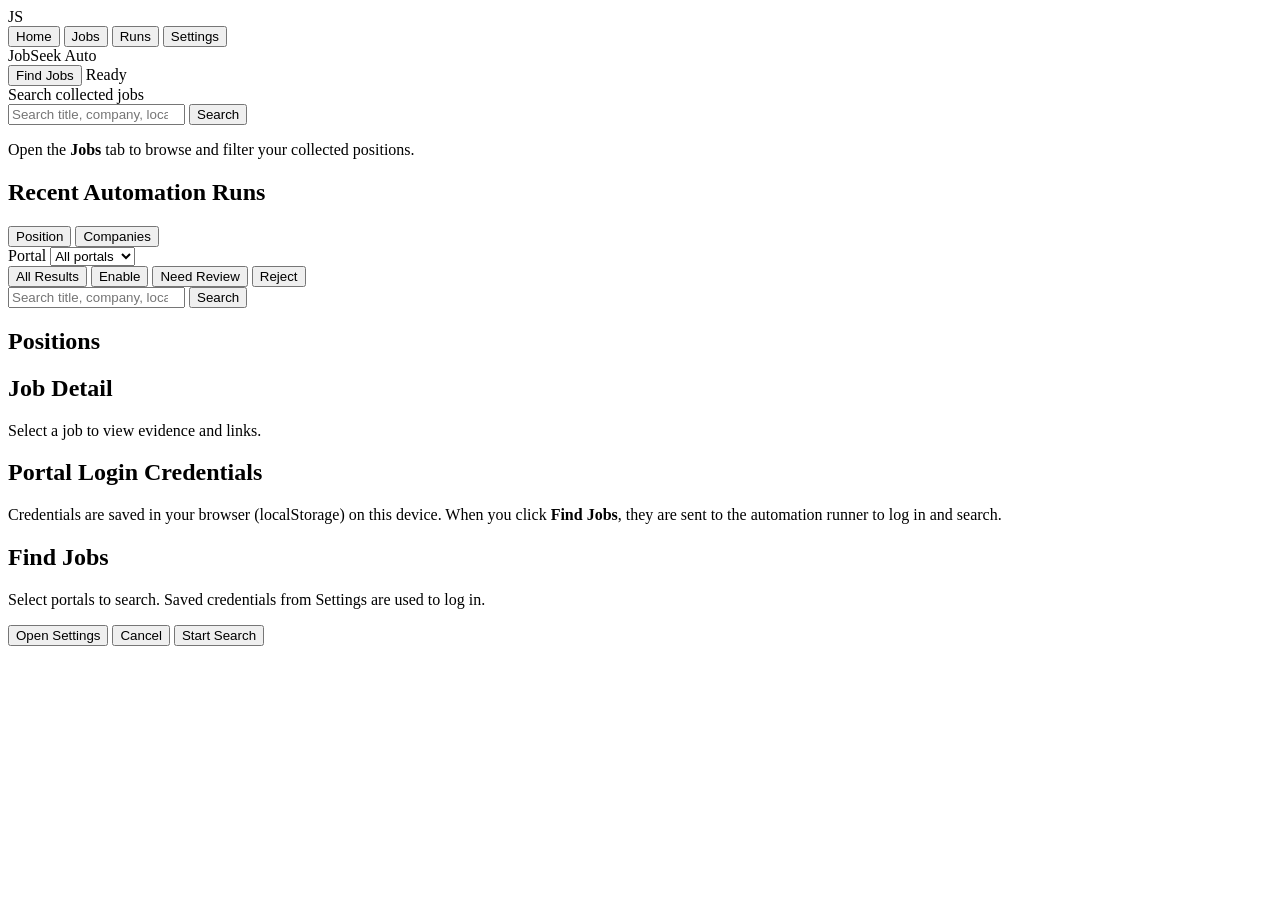
==== job_automation/dashboard/templates/index.html @ 8d4c5d0f "Initial commit: JobSeek automation MVP. Portal search pipeline, dashboard, session persistence, and " ====
<!DOCTYPE html>
<html lang="en">
<head>
  <meta charset="UTF-8">
  <meta name="viewport" content="width=device-width, initial-scale=1.0">
  <title>JobSeek Auto</title>
  <link rel="stylesheet" href="/static/styles.css">
</head>
<body>
  <div class="app">
    <aside class="sidebar">
      <div class="logo">JS</div>
      <nav>
        <button class="nav-item" data-view="home">Home</button>
        <button class="nav-item active" data-view="jobs">Jobs</button>
        <button class="nav-item" data-view="runs">Runs</button>
        <button class="nav-item" data-view="settings">Settings</button>
      </nav>
    </aside>

    <main class="content">
      <header class="topbar">
        <div class="brand">JobSeek Auto</div>
        <div class="topbar-actions">
          <button id="find-jobs-btn" class="primary-btn" type="button">Find Jobs</button>
          <span id="run-status" class="muted">Ready</span>
        </div>
      </header>

      <section id="home-view" class="view-section">
        <section class="search-section">
          <div class="search-label">
            <span>Search collected jobs</span>
          </div>
          <form id="home-search-form" class="search-bar">
            <input id="home-search-input" type="search" placeholder="Search title, company, location..." autocomplete="off">
            <button type="submit">Search</button>
          </form>
          <p class="muted home-hint">Open the <strong>Jobs</strong> tab to browse and filter your collected positions.</p>
        </section>

        <section class="panels home-panels">
          <div class="panel recent-runs">
            <h2>Recent Automation Runs</h2>
            <div id="runs-list" class="runs-list"></div>
          </div>
        </section>
      </section>

      <section id="jobs-view" class="view-section hidden">
        <div class="jobs-layout">
          <aside class="jobs-sidebar">
            <div class="entity-toggle">
              <button type="button" class="toggle-btn active" data-entity="position">Position</button>
              <button type="button" class="toggle-btn" data-entity="companies">Companies</button>
            </div>

            <div class="sidebar-block">
              <label class="sidebar-label" for="jobs-portal-filter">Portal</label>
              <select id="jobs-portal-filter">
                <option value="">All portals</option>
                <option value="hiringcafe">HiringCafe</option>
                <option value="builtin">Built In</option>
                <option value="jobright">Jobright</option>
                <option value="glassdoor">Glassdoor</option>
              </select>
            </div>
          </aside>

          <div class="jobs-main">
            <div class="jobs-toolbar">
              <div class="result-chips" id="decision-chips">
                <button type="button" class="chip active" data-decision="all">All Results</button>
                <button type="button" class="chip" data-decision="eligible">Enable</button>
                <button type="button" class="chip" data-decision="needs_review">Need Review</button>
                <button type="button" class="chip" data-decision="rejected">Reject</button>
              </div>

              <form id="jobs-search-form" class="search-bar jobs-search-bar">
                <input id="jobs-search-input" type="search" placeholder="Search title, company, location..." autocomplete="off">
                <button type="submit">Search</button>
              </form>
            </div>

            <div class="jobs-content">
              <div class="panel jobs-panel">
                <div class="jobs-panel-header">
                  <h2 id="jobs-list-title">Positions</h2>
                  <span id="jobs-count" class="muted"></span>
                </div>
                <div id="jobs-list" class="jobs-list"></div>
                <div id="pagination" class="pagination"></div>
              </div>

              <div class="panel detail-panel">
                <h2>Job Detail</h2>
                <div id="job-detail" class="job-detail empty">Select a job to view evidence and links.</div>
              </div>
            </div>
          </div>
        </div>
      </section>

      <section id="settings-view" class="view-section hidden">
        <div class="panel settings-panel">
          <h2>Portal Login Credentials</h2>
          <p class="muted settings-note">
            Credentials are saved in your browser (localStorage) on this device. When you click
            <strong>Find Jobs</strong>, they are sent to the automation runner to log in and search.
          </p>
          <div id="portal-credentials" class="credentials-grid"></div>
        </div>
      </section>
    </main>
  </div>

  <div id="find-jobs-modal" class="modal hidden">
    <div class="modal-content">
      <h2>Find Jobs</h2>
      <p class="muted">Select portals to search. Saved credentials from Settings are used to log in.</p>
      <p id="find-jobs-hint" class="find-jobs-hint hidden"></p>
      <div id="find-portals" class="portal-checkboxes"></div>
      <div class="modal-actions">
        <button type="button" id="go-settings-btn" class="secondary-btn">Open Settings</button>
        <button type="button" id="cancel-find-jobs" class="secondary-btn">Cancel</button>
        <button type="button" id="confirm-find-jobs" class="primary-btn">Start Search</button>
      </div>
    </div>
  </div>

  <script src="/static/credentials-store.js"></script>
  <script src="/static/app.js"></script>
</body>
</html>
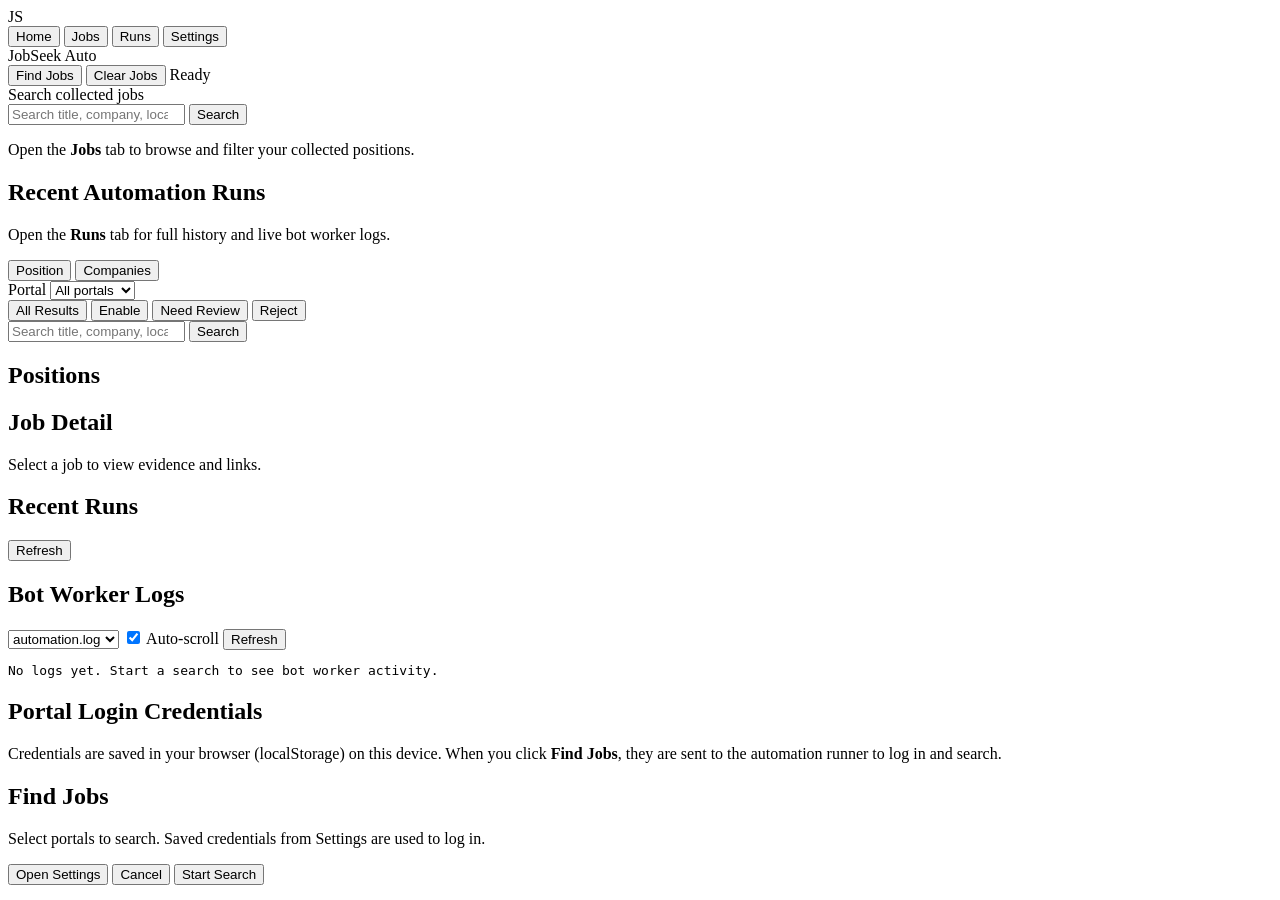
==== commit a88c1d3b: "Improve Built In search filters, duplicate skip, and live jobs UI. Skip re-clicking Past 24 hours wh" ====
--- a/job_automation/dashboard/templates/index.html
+++ b/job_automation/dashboard/templates/index.html
@@ -23,6 +23,7 @@
         <div class="brand">JobSeek Auto</div>
         <div class="topbar-actions">
           <button id="find-jobs-btn" class="primary-btn" type="button">Find Jobs</button>
+          <button id="clear-jobs-btn" class="secondary-btn" type="button">Clear Jobs</button>
           <span id="run-status" class="muted">Ready</span>
         </div>
       </header>
@@ -42,7 +43,8 @@
         <section class="panels home-panels">
           <div class="panel recent-runs">
             <h2>Recent Automation Runs</h2>
-            <div id="runs-list" class="runs-list"></div>
+            <p class="muted">Open the <strong>Runs</strong> tab for full history and live bot worker logs.</p>
+            <div id="home-runs-list" class="runs-list"></div>
           </div>
         </section>
       </section>
@@ -101,6 +103,37 @@
         </div>
       </section>
 
+      <section id="runs-view" class="view-section hidden">
+        <div class="runs-layout">
+          <div class="panel runs-history-panel">
+            <div class="jobs-panel-header">
+              <h2>Recent Runs</h2>
+              <button type="button" id="refresh-runs-btn" class="secondary-btn">Refresh</button>
+            </div>
+            <div id="runs-list" class="runs-list"></div>
+          </div>
+
+          <div class="panel runs-log-panel">
+            <div class="jobs-panel-header">
+              <h2>Bot Worker Logs</h2>
+              <div class="log-toolbar">
+                <select id="log-source">
+                  <option value="automation">automation.log</option>
+                  <option value="search">search_run.log</option>
+                  <option value="all">All logs</option>
+                </select>
+                <label class="checkbox">
+                  <input id="log-auto-scroll" type="checkbox" checked>
+                  Auto-scroll
+                </label>
+                <button type="button" id="refresh-logs-btn" class="secondary-btn">Refresh</button>
+              </div>
+            </div>
+            <pre id="worker-logs" class="worker-logs muted">No logs yet. Start a search to see bot worker activity.</pre>
+          </div>
+        </div>
+      </section>
+
       <section id="settings-view" class="view-section hidden">
         <div class="panel settings-panel">
           <h2>Portal Login Credentials</h2>
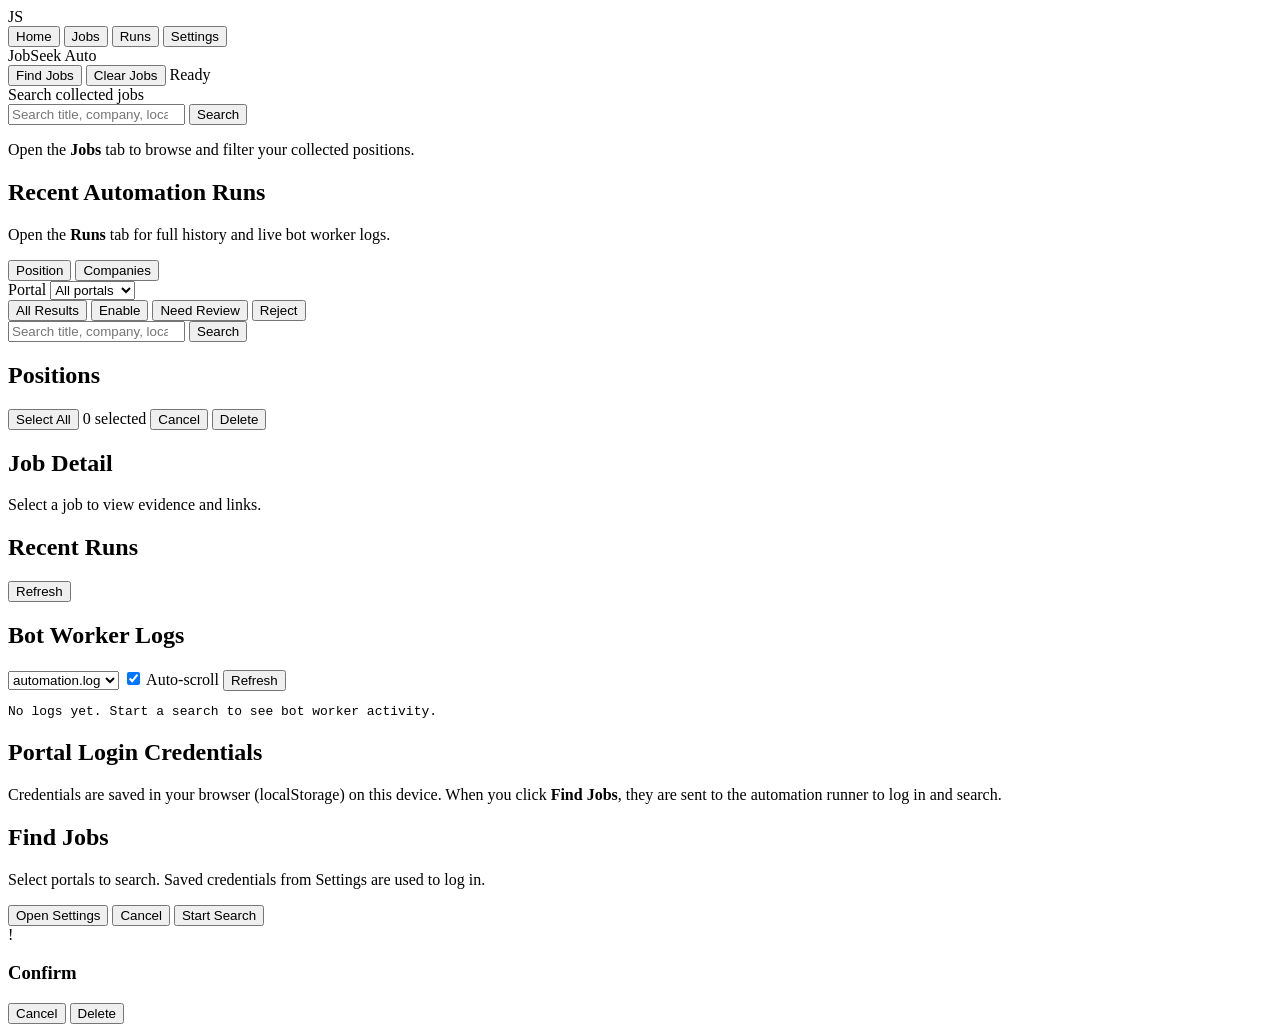
==== commit 5a45802e: "Improve Built In matching, multi-select delete, and detail tabs. Expand target roles/skills with rat" ====
--- a/job_automation/dashboard/templates/index.html
+++ b/job_automation/dashboard/templates/index.html
@@ -90,6 +90,12 @@
                   <h2 id="jobs-list-title">Positions</h2>
                   <span id="jobs-count" class="muted"></span>
                 </div>
+                <div id="jobs-select-bar" class="jobs-select-bar hidden">
+                  <button type="button" id="select-all-jobs" class="secondary-btn">Select All</button>
+                  <span id="jobs-select-count" class="muted">0 selected</span>
+                  <button type="button" id="cancel-jobs-select" class="secondary-btn">Cancel</button>
+                  <button type="button" id="delete-selected-jobs" class="danger-btn">Delete</button>
+                </div>
                 <div id="jobs-list" class="jobs-list"></div>
                 <div id="pagination" class="pagination"></div>
               </div>
@@ -161,6 +167,20 @@
     </div>
   </div>
 
+  <div id="app-confirm-modal" class="modal app-alert-modal hidden" aria-hidden="true">
+    <div class="app-alert-card app-alert-danger" role="alertdialog" aria-modal="true" aria-labelledby="app-confirm-title">
+      <div class="app-alert-icon" aria-hidden="true">!</div>
+      <div class="app-alert-body">
+        <h3 id="app-confirm-title">Confirm</h3>
+        <p id="app-confirm-message" class="muted"></p>
+      </div>
+      <div class="app-alert-actions">
+        <button type="button" id="app-confirm-cancel" class="secondary-btn">Cancel</button>
+        <button type="button" id="app-confirm-ok" class="danger-btn">Delete</button>
+      </div>
+    </div>
+  </div>
+
   <script src="/static/credentials-store.js"></script>
   <script src="/static/app.js"></script>
 </body>
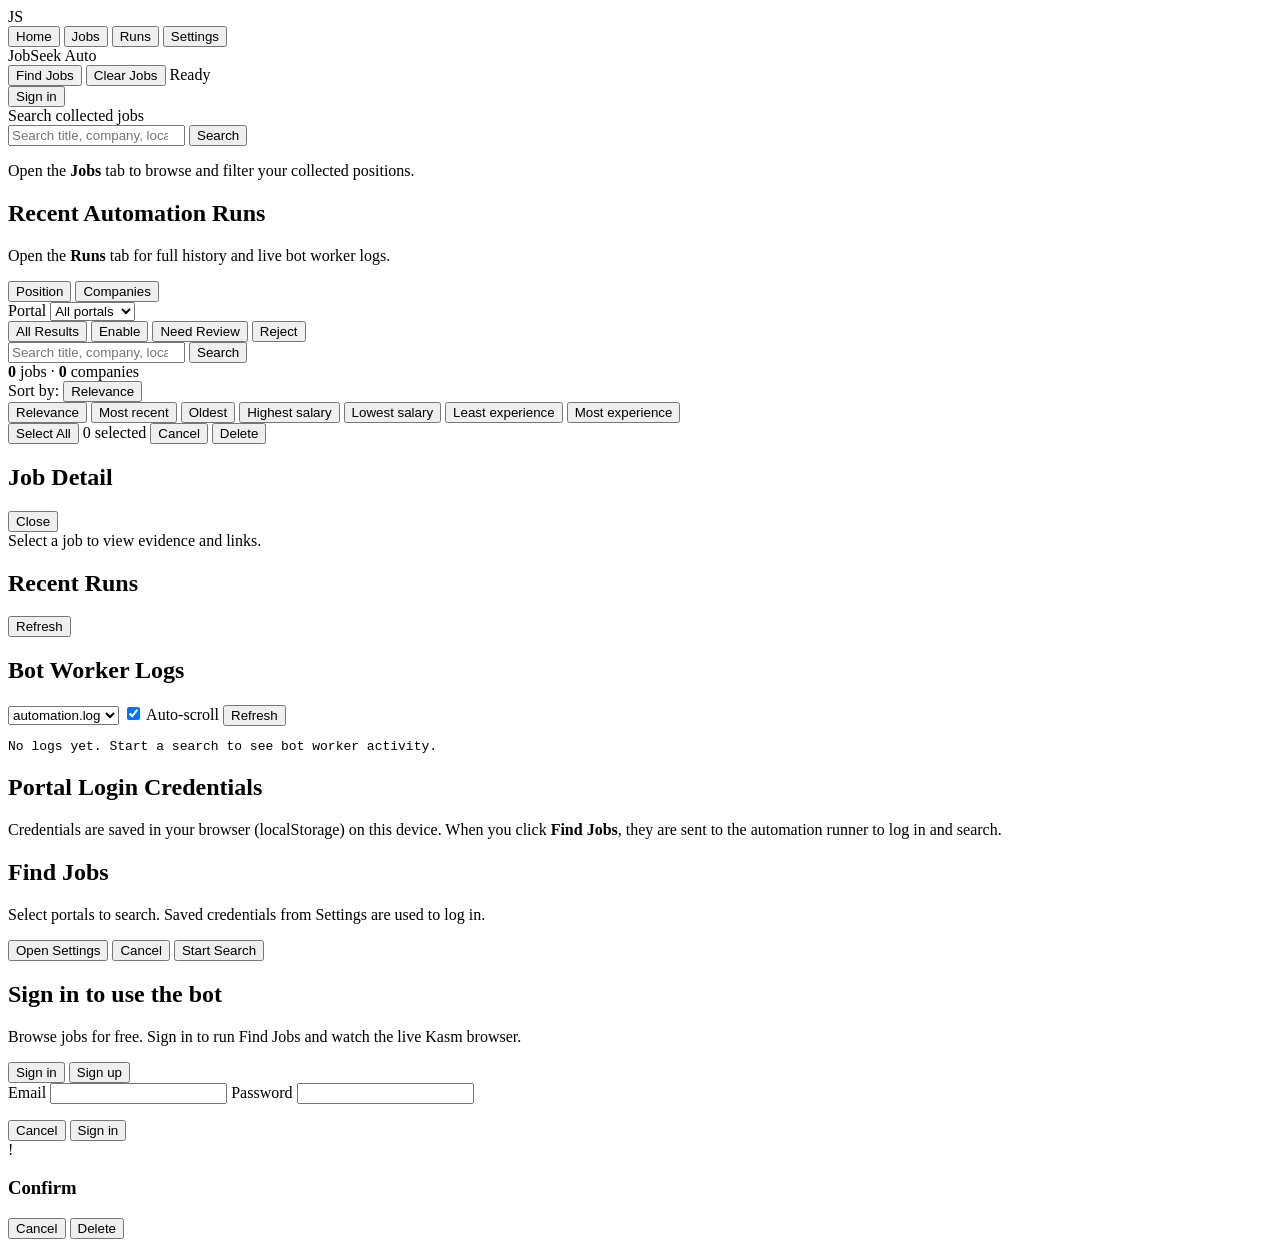
==== commit 59f9ccd4: "Add Kasm watch/stop flow and richer Built In job evidence. Gate Find Jobs and live browser watch beh" ====
--- a/job_automation/dashboard/templates/index.html
+++ b/job_automation/dashboard/templates/index.html
@@ -23,8 +23,13 @@
         <div class="brand">JobSeek Auto</div>
         <div class="topbar-actions">
           <button id="find-jobs-btn" class="primary-btn" type="button">Find Jobs</button>
+          <button id="stop-jobs-btn" class="danger-btn topbar-stop-btn" type="button" hidden>Stop</button>
           <button id="clear-jobs-btn" class="secondary-btn" type="button">Clear Jobs</button>
           <span id="run-status" class="muted">Ready</span>
+          <span id="kasm-links" class="kasm-links" hidden></span>
+          <div id="auth-slot" class="auth-slot">
+            <button id="signin-btn" class="secondary-btn" type="button">Sign in</button>
+          </div>
         </div>
       </header>
 
@@ -85,10 +90,30 @@
             </div>
 
             <div class="jobs-content">
-              <div class="panel jobs-panel">
-                <div class="jobs-panel-header">
-                  <h2 id="jobs-list-title">Positions</h2>
-                  <span id="jobs-count" class="muted"></span>
+              <div class="panel jobs-panel jobs-panel-grid">
+                <div class="jobs-results-bar">
+                  <div class="jobs-results-stats" id="jobs-results-stats">
+                    <span><strong id="jobs-total-count">0</strong> jobs</span>
+                    <span class="jobs-results-sep">·</span>
+                    <span><strong id="jobs-company-count">0</strong> companies</span>
+                  </div>
+                  <div class="jobs-sort" id="jobs-sort-wrap">
+                    <span class="jobs-sort-label">Sort by:</span>
+                    <button type="button" class="jobs-sort-trigger" id="jobs-sort-trigger" aria-haspopup="listbox" aria-expanded="false">
+                      <span id="jobs-sort-label">Relevance</span>
+                      <span class="jobs-sort-caret" aria-hidden="true"></span>
+                    </button>
+                    <div class="jobs-sort-menu hidden" id="jobs-sort-menu" role="listbox" aria-label="Sort jobs">
+                      <button type="button" class="jobs-sort-option active" role="option" data-value="relevance" aria-selected="true">Relevance</button>
+                      <button type="button" class="jobs-sort-option" role="option" data-value="recent" aria-selected="false">Most recent</button>
+                      <button type="button" class="jobs-sort-option" role="option" data-value="oldest" aria-selected="false">Oldest</button>
+                      <button type="button" class="jobs-sort-option" role="option" data-value="salary_high" aria-selected="false">Highest salary</button>
+                      <button type="button" class="jobs-sort-option" role="option" data-value="salary_low" aria-selected="false">Lowest salary</button>
+                      <button type="button" class="jobs-sort-option" role="option" data-value="experience_least" aria-selected="false">Least experience</button>
+                      <button type="button" class="jobs-sort-option" role="option" data-value="experience_most" aria-selected="false">Most experience</button>
+                    </div>
+                    <input type="hidden" id="jobs-sort" value="relevance">
+                  </div>
                 </div>
                 <div id="jobs-select-bar" class="jobs-select-bar hidden">
                   <button type="button" id="select-all-jobs" class="secondary-btn">Select All</button>
@@ -96,17 +121,23 @@
                   <button type="button" id="cancel-jobs-select" class="secondary-btn">Cancel</button>
                   <button type="button" id="delete-selected-jobs" class="danger-btn">Delete</button>
                 </div>
-                <div id="jobs-list" class="jobs-list"></div>
+                <div id="jobs-list" class="jobs-grid"></div>
                 <div id="pagination" class="pagination"></div>
               </div>
-
-              <div class="panel detail-panel">
-                <h2>Job Detail</h2>
-                <div id="job-detail" class="job-detail empty">Select a job to view evidence and links.</div>
-              </div>
-            </div>
-          </div>
-        </div>
+            </div>
+          </div>
+        </div>
+
+        <aside id="job-detail-drawer" class="job-detail-drawer hidden" aria-hidden="true">
+          <div class="job-detail-drawer-backdrop" id="job-detail-backdrop"></div>
+          <div class="job-detail-drawer-panel panel">
+            <div class="jobs-panel-header">
+              <h2>Job Detail</h2>
+              <button type="button" id="close-job-detail" class="secondary-btn" aria-label="Close detail">Close</button>
+            </div>
+            <div id="job-detail" class="job-detail empty">Select a job to view evidence and links.</div>
+          </div>
+        </aside>
       </section>
 
       <section id="runs-view" class="view-section hidden">
@@ -167,6 +198,34 @@
     </div>
   </div>
 
+  <div id="auth-modal" class="modal hidden" aria-hidden="true">
+    <div class="modal-content auth-modal-content">
+      <h2 id="auth-modal-title">Sign in to use the bot</h2>
+      <p id="auth-modal-reason" class="muted">
+        Browse jobs for free. Sign in to run Find Jobs and watch the live Kasm browser.
+      </p>
+      <div class="auth-tabs">
+        <button type="button" class="auth-tab active" data-auth-tab="signin">Sign in</button>
+        <button type="button" class="auth-tab" data-auth-tab="signup">Sign up</button>
+      </div>
+      <form id="auth-form" class="auth-form">
+        <label>
+          Email
+          <input id="auth-email" type="email" name="email" autocomplete="email" required>
+        </label>
+        <label>
+          Password
+          <input id="auth-password" type="password" name="password" autocomplete="current-password" minlength="8" required>
+        </label>
+        <p id="auth-error" class="auth-error hidden"></p>
+        <div class="modal-actions">
+          <button type="button" id="auth-cancel" class="secondary-btn">Cancel</button>
+          <button type="submit" id="auth-submit" class="primary-btn">Sign in</button>
+        </div>
+      </form>
+    </div>
+  </div>
+
   <div id="app-confirm-modal" class="modal app-alert-modal hidden" aria-hidden="true">
     <div class="app-alert-card app-alert-danger" role="alertdialog" aria-modal="true" aria-labelledby="app-confirm-title">
       <div class="app-alert-icon" aria-hidden="true">!</div>
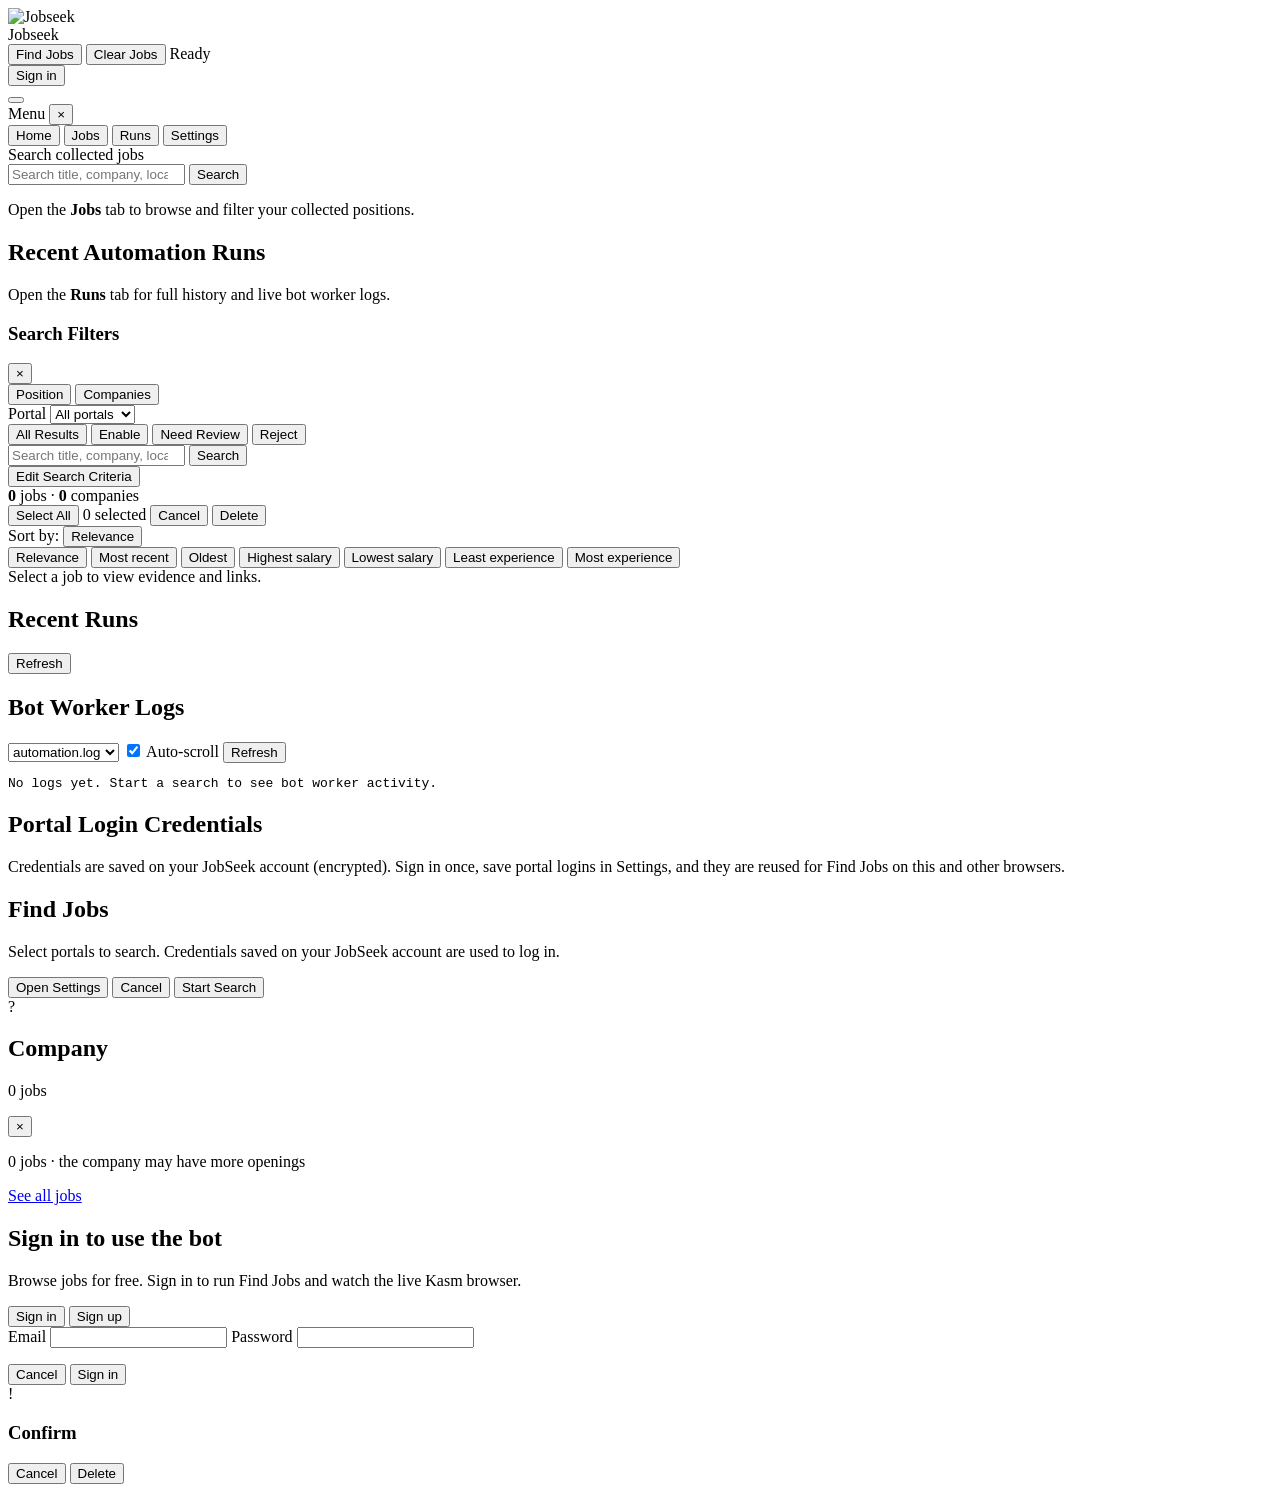
==== commit b632980e: "Improve Built In scrape and HiringCafe-style dashboard UX. Parse absolute posted dates from relative" ====
--- a/job_automation/dashboard/templates/index.html
+++ b/job_automation/dashboard/templates/index.html
@@ -3,13 +3,41 @@
 <head>
   <meta charset="UTF-8">
   <meta name="viewport" content="width=device-width, initial-scale=1.0">
-  <title>JobSeek Auto</title>
-  <link rel="stylesheet" href="/static/styles.css">
+  <title>Jobseek</title>
+  <link rel="stylesheet" href="/static/styles.css?v=posted-6">
+  <link rel="icon" href="/static/img/jobseek-logo.jpg" type="image/jpeg">
 </head>
 <body>
   <div class="app">
-    <aside class="sidebar">
-      <div class="logo">JS</div>
+    <div id="nav-drawer-backdrop" class="drawer-backdrop" hidden></div>
+    <div id="jobs-filters-backdrop" class="drawer-backdrop" hidden></div>
+
+    <header class="navbar">
+      <div class="navbar-brand">
+        <img class="logo" src="/static/img/jobseek-logo.jpg" alt="Jobseek" width="40" height="40">
+        <div class="brand">Jobseek</div>
+      </div>
+      <div class="topbar-actions">
+        <button id="find-jobs-btn" class="primary-btn" type="button">Find Jobs</button>
+        <button id="stop-jobs-btn" class="danger-btn topbar-stop-btn" type="button" hidden>Stop</button>
+        <button id="clear-jobs-btn" class="secondary-btn" type="button">Clear Jobs</button>
+        <span id="run-status" class="muted">Ready</span>
+        <span id="kasm-links" class="kasm-links" hidden></span>
+        <div id="auth-slot" class="auth-slot">
+          <button id="signin-btn" class="secondary-btn" type="button">Sign in</button>
+        </div>
+        <button type="button" id="open-nav-menu" class="icon-menu-btn" aria-label="Open menu" aria-expanded="false">
+          <span class="icon-menu-bars" aria-hidden="true"></span>
+        </button>
+      </div>
+    </header>
+
+    <div class="app-body">
+    <aside class="sidebar" id="app-sidebar">
+      <div class="sidebar-drawer-top">
+        <span class="sidebar-drawer-label">Menu</span>
+        <button type="button" id="close-nav-menu" class="icon-close-btn drawer-close-btn" aria-label="Close menu">×</button>
+      </div>
       <nav>
         <button class="nav-item" data-view="home">Home</button>
         <button class="nav-item active" data-view="jobs">Jobs</button>
@@ -19,20 +47,6 @@
     </aside>
 
     <main class="content">
-      <header class="topbar">
-        <div class="brand">JobSeek Auto</div>
-        <div class="topbar-actions">
-          <button id="find-jobs-btn" class="primary-btn" type="button">Find Jobs</button>
-          <button id="stop-jobs-btn" class="danger-btn topbar-stop-btn" type="button" hidden>Stop</button>
-          <button id="clear-jobs-btn" class="secondary-btn" type="button">Clear Jobs</button>
-          <span id="run-status" class="muted">Ready</span>
-          <span id="kasm-links" class="kasm-links" hidden></span>
-          <div id="auth-slot" class="auth-slot">
-            <button id="signin-btn" class="secondary-btn" type="button">Sign in</button>
-          </div>
-        </div>
-      </header>
-
       <section id="home-view" class="view-section">
         <section class="search-section">
           <div class="search-label">
@@ -56,7 +70,11 @@
 
       <section id="jobs-view" class="view-section hidden">
         <div class="jobs-layout">
-          <aside class="jobs-sidebar">
+          <aside class="jobs-sidebar" id="jobs-sidebar">
+            <div class="jobs-sidebar-header">
+              <h3>Search Filters</h3>
+              <button type="button" id="close-jobs-filters" class="icon-close-btn drawer-close-btn" aria-label="Close filters">×</button>
+            </div>
             <div class="entity-toggle">
               <button type="button" class="toggle-btn active" data-entity="position">Position</button>
               <button type="button" class="toggle-btn" data-entity="companies">Companies</button>
@@ -87,6 +105,8 @@
                 <input id="jobs-search-input" type="search" placeholder="Search title, company, location..." autocomplete="off">
                 <button type="submit">Search</button>
               </form>
+
+              <button type="button" id="edit-search-criteria" class="edit-criteria-btn">Edit Search Criteria</button>
             </div>
 
             <div class="jobs-content">
@@ -96,6 +116,12 @@
                     <span><strong id="jobs-total-count">0</strong> jobs</span>
                     <span class="jobs-results-sep">·</span>
                     <span><strong id="jobs-company-count">0</strong> companies</span>
+                  </div>
+                  <div id="jobs-select-bar" class="jobs-select-bar hidden">
+                    <button type="button" id="select-all-jobs" class="secondary-btn">Select All</button>
+                    <span id="jobs-select-count" class="muted">0 selected</span>
+                    <button type="button" id="cancel-jobs-select" class="secondary-btn">Cancel</button>
+                    <button type="button" id="delete-selected-jobs" class="danger-btn">Delete</button>
                   </div>
                   <div class="jobs-sort" id="jobs-sort-wrap">
                     <span class="jobs-sort-label">Sort by:</span>
@@ -115,12 +141,6 @@
                     <input type="hidden" id="jobs-sort" value="relevance">
                   </div>
                 </div>
-                <div id="jobs-select-bar" class="jobs-select-bar hidden">
-                  <button type="button" id="select-all-jobs" class="secondary-btn">Select All</button>
-                  <span id="jobs-select-count" class="muted">0 selected</span>
-                  <button type="button" id="cancel-jobs-select" class="secondary-btn">Cancel</button>
-                  <button type="button" id="delete-selected-jobs" class="danger-btn">Delete</button>
-                </div>
                 <div id="jobs-list" class="jobs-grid"></div>
                 <div id="pagination" class="pagination"></div>
               </div>
@@ -131,10 +151,6 @@
         <aside id="job-detail-drawer" class="job-detail-drawer hidden" aria-hidden="true">
           <div class="job-detail-drawer-backdrop" id="job-detail-backdrop"></div>
           <div class="job-detail-drawer-panel panel">
-            <div class="jobs-panel-header">
-              <h2>Job Detail</h2>
-              <button type="button" id="close-job-detail" class="secondary-btn" aria-label="Close detail">Close</button>
-            </div>
             <div id="job-detail" class="job-detail empty">Select a job to view evidence and links.</div>
           </div>
         </aside>
@@ -175,25 +191,46 @@
         <div class="panel settings-panel">
           <h2>Portal Login Credentials</h2>
           <p class="muted settings-note">
-            Credentials are saved in your browser (localStorage) on this device. When you click
-            <strong>Find Jobs</strong>, they are sent to the automation runner to log in and search.
+            Credentials are saved on your JobSeek account (encrypted). Sign in once, save portal
+            logins in Settings, and they are reused for Find Jobs on this and other browsers.
           </p>
           <div id="portal-credentials" class="credentials-grid"></div>
         </div>
       </section>
     </main>
+    </div>
   </div>
 
   <div id="find-jobs-modal" class="modal hidden">
     <div class="modal-content">
       <h2>Find Jobs</h2>
-      <p class="muted">Select portals to search. Saved credentials from Settings are used to log in.</p>
+      <p class="muted">Select portals to search. Credentials saved on your JobSeek account are used to log in.</p>
       <p id="find-jobs-hint" class="find-jobs-hint hidden"></p>
       <div id="find-portals" class="portal-checkboxes"></div>
       <div class="modal-actions">
         <button type="button" id="go-settings-btn" class="secondary-btn">Open Settings</button>
         <button type="button" id="cancel-find-jobs" class="secondary-btn">Cancel</button>
         <button type="button" id="confirm-find-jobs" class="primary-btn">Start Search</button>
+      </div>
+    </div>
+  </div>
+
+  <div id="company-jobs-modal" class="modal company-jobs-modal hidden" aria-hidden="true">
+    <div class="company-jobs-dialog" role="dialog" aria-modal="true" aria-labelledby="company-jobs-title">
+      <div class="company-jobs-header">
+        <div class="company-jobs-brand">
+          <div id="company-jobs-avatar" class="company-jobs-avatar" aria-hidden="true">?</div>
+          <div>
+            <h2 id="company-jobs-title">Company</h2>
+            <p id="company-jobs-count" class="muted">0 jobs</p>
+          </div>
+        </div>
+        <button type="button" id="close-company-jobs" class="icon-close-btn" aria-label="Close">×</button>
+      </div>
+      <div id="company-jobs-grid" class="company-jobs-grid"></div>
+      <div class="company-jobs-footer">
+        <p id="company-jobs-footnote" class="muted">0 jobs · the company may have more openings</p>
+        <a id="company-jobs-see-all" class="company-jobs-see-all" href="#" target="_blank" rel="noopener noreferrer">See all jobs</a>
       </div>
     </div>
   </div>
@@ -240,7 +277,7 @@
     </div>
   </div>
 
-  <script src="/static/credentials-store.js"></script>
-  <script src="/static/app.js"></script>
+  <script src="/static/credentials-store.js?v=posted-6"></script>
+  <script src="/static/app.js?v=posted-6"></script>
 </body>
 </html>
